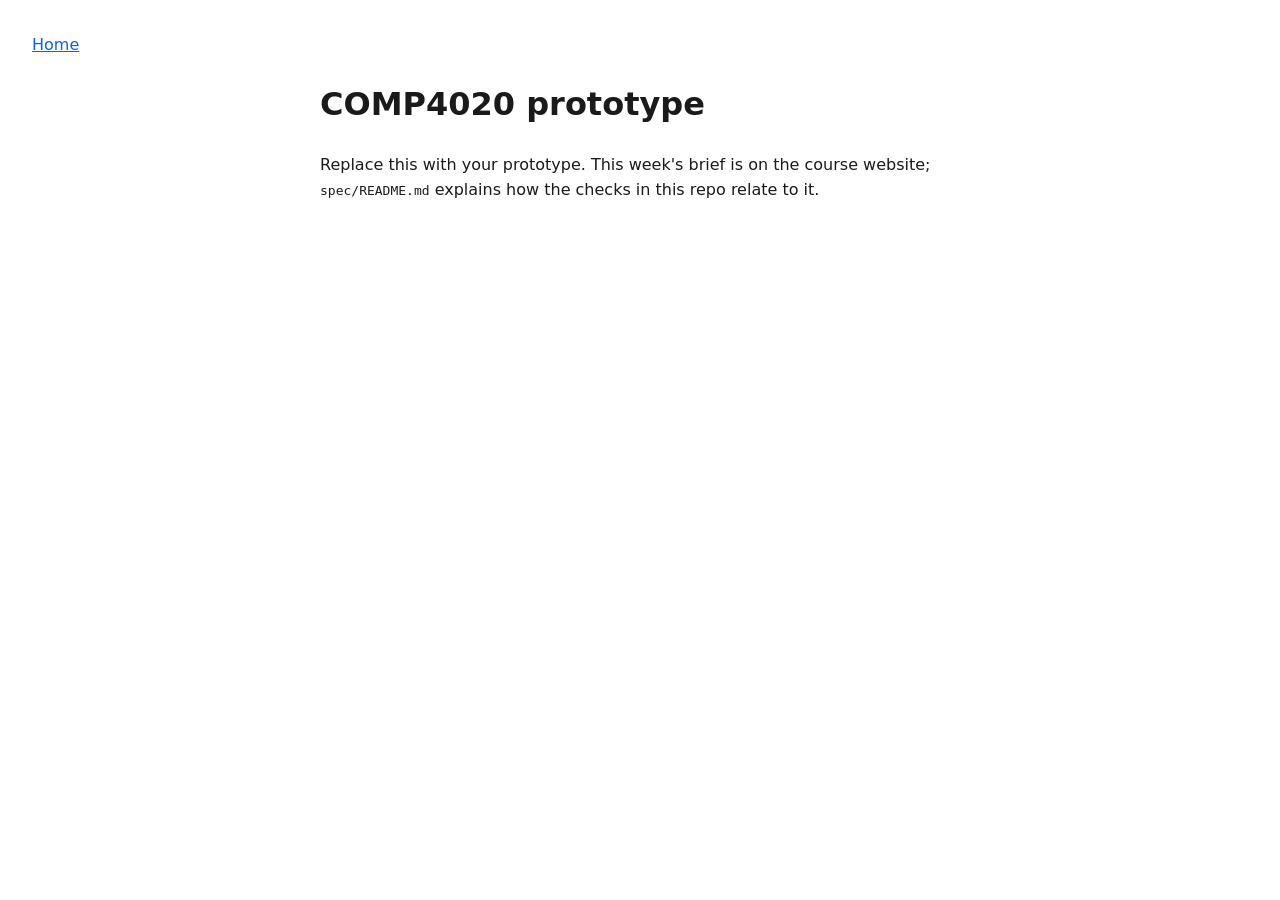
==== index.html @ 7884079d "Initial commit" ====
<!doctype html>
<html lang="en">
  <head>
    <meta charset="UTF-8" />
    <meta name="viewport" content="width=device-width, initial-scale=1.0" />
    <title>COMP4020 prototype</title>
    <link rel="stylesheet" href="./styles.css" />
  </head>
  <body>
    <header>
      <nav aria-label="Primary">
        <a href="./">Home</a>
      </nav>
    </header>
    <main>
      <h1>COMP4020 prototype</h1>
      <p data-testid="intro">
        Replace this with your prototype. This week's brief is on the course
        website; <code>spec/README.md</code> explains how the checks in this
        repo relate to it.
      </p>
    </main>
    <script type="module" src="./main.ts"></script>
  </body>
</html>
---- styles.css ----
body {
  margin: 0;
  padding: 2rem;
  font-family: system-ui, sans-serif;
  line-height: 1.6;
  color: #1a1a1a;
}

main {
  max-width: 40rem;
  margin: 0 auto;
}

a {
  color: #0b5fff;
}
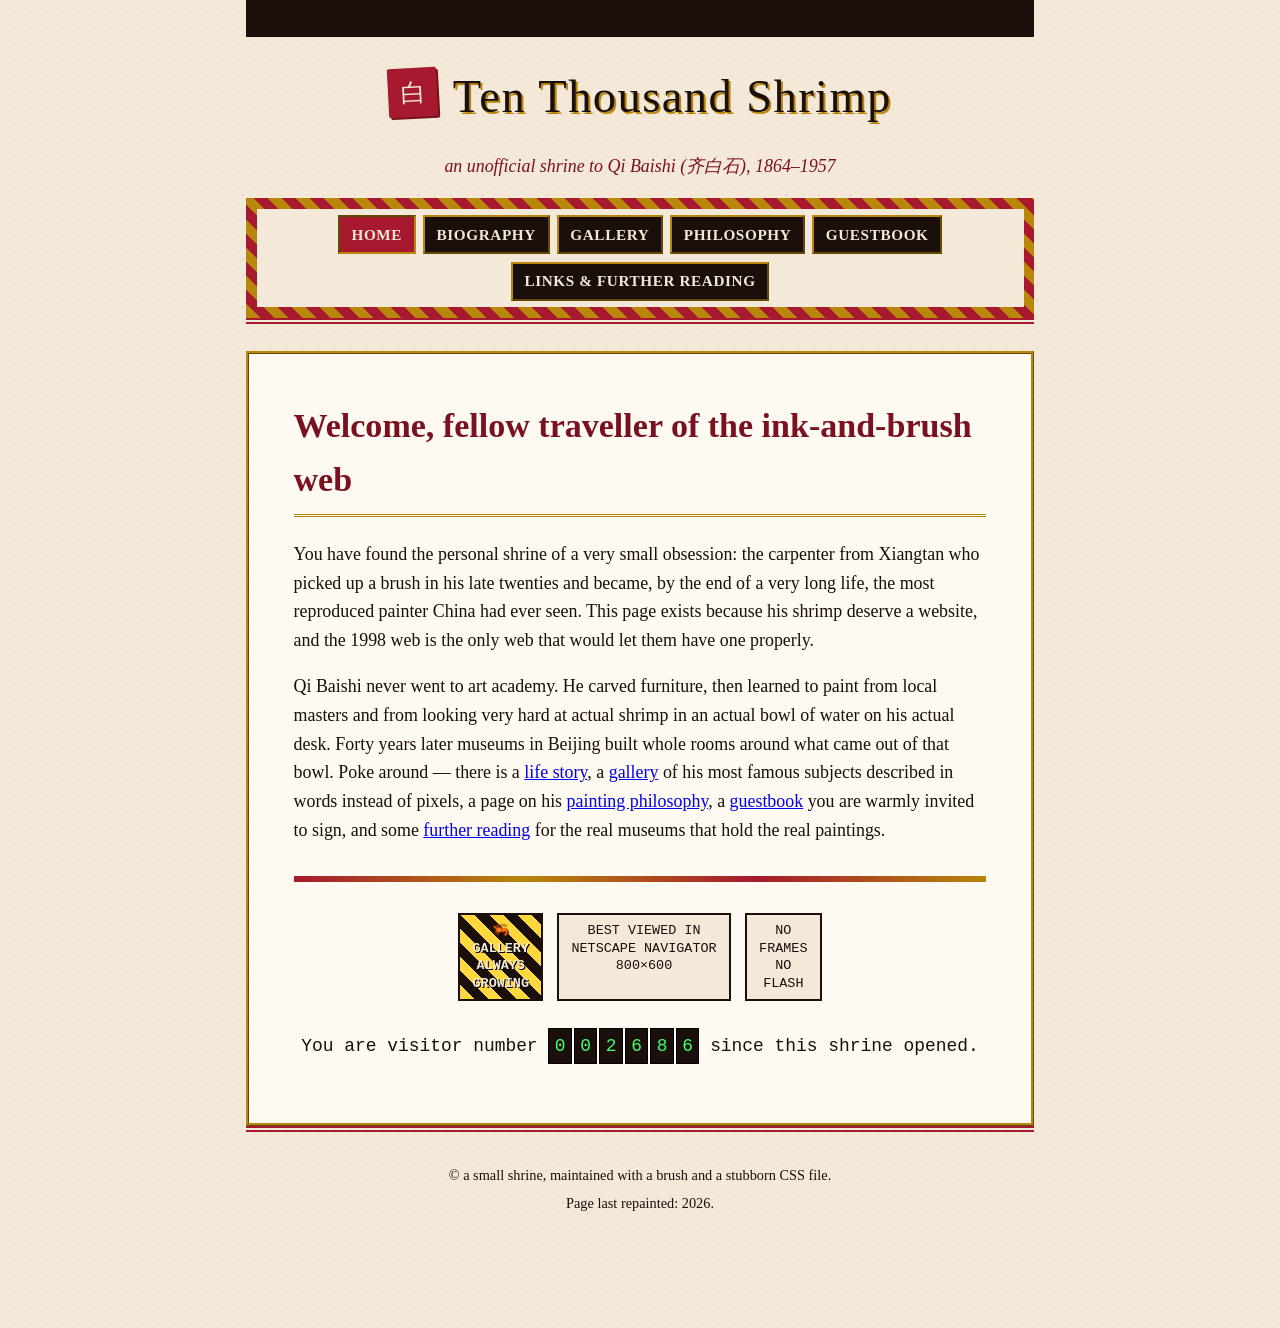
==== commit bc041841: "site: replace starter template with a Qi Baishi shrine home page Drops the TypeScript entry (main.ts" ====
--- a/index.html
+++ b/index.html
@@ -3,23 +3,90 @@
   <head>
     <meta charset="UTF-8" />
     <meta name="viewport" content="width=device-width, initial-scale=1.0" />
-    <title>COMP4020 prototype</title>
+    <title>Ten Thousand Shrimp :: a shrine to Qi Baishi</title>
     <link rel="stylesheet" href="./styles.css" />
   </head>
   <body>
-    <header>
-      <nav aria-label="Primary">
-        <a href="./">Home</a>
-      </nav>
-    </header>
-    <main>
-      <h1>COMP4020 prototype</h1>
-      <p data-testid="intro">
-        Replace this with your prototype. This week's brief is on the course
-        website; <code>spec/README.md</code> explains how the checks in this
-        repo relate to it.
-      </p>
-    </main>
-    <script type="module" src="./main.ts"></script>
+    <div class="page">
+      <header>
+        <div class="marquee" role="presentation">
+          <p>
+            welcome, welcome, WELCOME to the shrine ~*~ best viewed at
+            800x600 ~*~ sign the guestbook before you leave ~*~ under the
+            brush since 1864 ~*~
+          </p>
+        </div>
+        <div class="site-title">
+          <span class="glyph" aria-hidden="true">白</span>
+          <p class="wordmark">Ten Thousand Shrimp</p>
+        </div>
+        <p class="tagline">an unofficial shrine to Qi Baishi (齐白石), 1864&ndash;1957</p>
+        <nav aria-label="Primary">
+          <ul>
+            <li><a href="./" aria-current="page">Home</a></li>
+            <li><a href="biography.html">Biography</a></li>
+            <li><a href="gallery.html">Gallery</a></li>
+            <li><a href="philosophy.html">Philosophy</a></li>
+            <li><a href="guestbook.html">Guestbook</a></li>
+            <li><a href="links.html">Links &amp; Further Reading</a></li>
+          </ul>
+        </nav>
+      </header>
+
+      <main>
+        <h1>Welcome, fellow traveller of the ink-and-brush web</h1>
+        <p data-testid="intro">
+          You have found the personal shrine of a very small obsession: the
+          carpenter from Xiangtan who picked up a brush in his late twenties
+          and became, by the end of a very long life, the most reproduced
+          painter China had ever seen. This page exists because his shrimp
+          deserve a website, and the 1998 web is the only web that would let
+          them have one properly.
+        </p>
+        <p>
+          Qi Baishi never went to art academy. He carved furniture, then
+          learned to paint from local masters and from looking very hard at
+          actual shrimp in an actual bowl of water on his actual desk. Forty
+          years later museums in Beijing built whole rooms around what came
+          out of that bowl. Poke around &mdash; there is a
+          <a href="biography.html">life story</a>, a
+          <a href="gallery.html">gallery</a> of his most famous subjects
+          described in words instead of pixels, a page on his
+          <a href="philosophy.html">painting philosophy</a>, a
+          <a href="guestbook.html">guestbook</a> you are warmly invited to
+          sign, and some <a href="links.html">further reading</a> for the
+          real museums that hold the real paintings.
+        </p>
+
+        <hr class="rule" />
+
+        <div class="badge-row">
+          <div class="badge under-construction">
+            🦐<br />GALLERY<br />ALWAYS<br />GROWING
+          </div>
+          <div class="badge">
+            BEST VIEWED IN<br />NETSCAPE NAVIGATOR<br />800&times;600
+          </div>
+          <div class="badge">
+            NO<br />FRAMES<br />NO<br />FLASH
+          </div>
+        </div>
+
+        <p class="counter">
+          You are visitor number
+          <span class="digits" aria-hidden="true">
+            <span>0</span><span>0</span><span>2</span><span>6</span
+            ><span>8</span><span>6</span>
+          </span>
+          <span class="sr-only">visitor number 002686</span>
+          since this shrine opened.
+        </p>
+      </main>
+
+      <footer>
+        <p>&copy; a small shrine, maintained with a brush and a stubborn CSS file.</p>
+        <p>Page last repainted: 2026.</p>
+      </footer>
+    </div>
   </body>
 </html>
--- a/styles.css
+++ b/styles.css
@@ -1,16 +1,366 @@
+/* Ten Thousand Shrimp — a shrine to Qi Baishi, styled the way a devoted fan
+   page would have looked in 1999: tiled background, a marquee banner, table
+   borders as decoration, and a visitor counter nobody could verify. */
+
+:root {
+  --ink: #1a0f0a;
+  --paper: #f4e9d8;
+  --seal-red: #a6192e;
+  --seal-red-dark: #7a1121;
+  --gold: #b8860b;
+  --link: #00e;
+  --link-visited: #551a8b;
+}
+
+* {
+  box-sizing: border-box;
+}
+
+.sr-only {
+  position: absolute;
+  width: 1px;
+  height: 1px;
+  padding: 0;
+  margin: -1px;
+  overflow: hidden;
+  clip-path: inset(50%);
+  white-space: nowrap;
+  border: 0;
+}
+
+html {
+  /* Fluid base size: readable from a 390px phone up to a 1920px desktop
+     without a media-query ladder. */
+  font-size: clamp(15px, 1.4vw, 18px);
+}
+
 body {
   margin: 0;
-  padding: 2rem;
-  font-family: system-ui, sans-serif;
+  min-height: 100vh;
+  color: var(--ink);
+  font-family: Georgia, "Times New Roman", Times, serif;
   line-height: 1.6;
-  color: #1a1a1a;
-}
+  background-color: var(--paper);
+  background-image:
+    radial-gradient(circle at 3px 3px, rgb(166 25 46 / 8%) 1.5px, transparent 0),
+    radial-gradient(circle at 13px 13px, rgb(184 134 11 / 10%) 1.5px, transparent 0);
+  background-size: 16px 16px;
+}
+
+.page {
+  max-width: 46rem;
+  margin: 0 auto;
+  padding: 0 1rem 3rem;
+}
+
+/* ---- header + marquee banner ---- */
+
+footer p {
+  margin: 0.3rem 0;
+}
+
+header {
+  border-bottom: 6px double var(--seal-red);
+  margin-bottom: 1.5rem;
+}
+
+.marquee {
+  overflow: hidden;
+  white-space: nowrap;
+  background: var(--ink);
+  color: var(--gold);
+  font-family: "Courier New", Courier, monospace;
+  font-size: 0.85rem;
+  letter-spacing: 0.05em;
+  padding: 0.35rem 0;
+}
+
+.marquee p {
+  display: inline-block;
+  margin: 0;
+  padding-left: 100%;
+  animation: scroll-left 22s linear infinite;
+}
+
+@keyframes scroll-left {
+  from {
+    transform: translateX(0);
+  }
+
+  to {
+    transform: translateX(-100%);
+  }
+}
+
+@media (prefers-reduced-motion: reduce) {
+  .marquee p {
+    animation: none;
+    padding-left: 1rem;
+  }
+}
+
+.site-title {
+  text-align: center;
+  padding: 1.25rem 0.5rem 0.75rem;
+}
+
+.site-title .glyph {
+  display: inline-flex;
+  align-items: center;
+  justify-content: center;
+  width: 2.75rem;
+  height: 2.75rem;
+  border-radius: 2px;
+  background: var(--seal-red);
+  color: var(--paper);
+  font-size: 1.4rem;
+  font-family: Georgia, serif;
+  transform: rotate(-3deg);
+  box-shadow: 2px 2px 0 var(--seal-red-dark);
+}
+
+.tagline {
+  text-align: center;
+  margin: 0.25rem 0 0;
+  font-style: italic;
+  color: var(--seal-red-dark);
+}
+
+a {
+  color: var(--link);
+}
+
+a:visited {
+  color: var(--link-visited);
+}
+
+/* ---- nav ---- */
+
+nav[aria-label="Primary"] {
+  display: flex;
+  flex-wrap: wrap;
+  justify-content: center;
+  gap: 0.4rem;
+  margin: 1rem 0 0;
+  padding: 0.6rem;
+  background: repeating-linear-gradient(
+    45deg,
+    var(--gold) 0,
+    var(--gold) 10px,
+    var(--seal-red) 10px,
+    var(--seal-red) 20px
+  );
+}
+
+nav[aria-label="Primary"] ul {
+  display: flex;
+  flex-wrap: wrap;
+  justify-content: center;
+  gap: 0.4rem;
+  margin: 0;
+  padding: 0.35rem;
+  list-style: none;
+  background: var(--paper);
+  width: 100%;
+}
+
+nav[aria-label="Primary"] a {
+  display: inline-block;
+  padding: 0.3rem 0.65rem;
+  border: 2px outset var(--gold);
+  background: var(--ink);
+  color: var(--paper);
+  font-weight: bold;
+  font-size: 0.85rem;
+  text-decoration: none;
+  text-transform: uppercase;
+  letter-spacing: 0.04em;
+}
+
+nav[aria-label="Primary"] a:hover,
+nav[aria-label="Primary"] a:focus-visible {
+  border-style: inset;
+  background: var(--seal-red);
+}
+
+nav[aria-label="Primary"] a[aria-current="page"] {
+  background: var(--seal-red);
+  border-style: inset;
+}
+
+/* ---- main content ---- */
 
 main {
-  max-width: 40rem;
+  background: rgb(255 253 246 / 88%);
+  border: 3px ridge var(--gold);
+  padding: 1.25rem clamp(1rem, 4vw, 2.5rem) 1.75rem;
+  margin-top: 1.25rem;
+}
+
+main h1 {
+  font-size: clamp(1.4rem, 4vw, 1.9rem);
+  color: var(--seal-red-dark);
+  border-bottom: 3px double var(--gold);
+  padding-bottom: 0.35rem;
+}
+
+.site-title .wordmark {
+  display: inline-block;
+  vertical-align: middle;
+  margin: 0 0 0 0.6rem;
+  font-family: Georgia, "Times New Roman", serif;
+  font-size: clamp(1.6rem, 5vw, 2.6rem);
+  letter-spacing: 0.03em;
+  text-shadow: 2px 2px 0 var(--gold);
+}
+
+main h2 {
+  color: var(--seal-red);
+  font-size: 1.2rem;
+}
+
+.rule {
+  border: 0;
+  height: 6px;
+  margin: 1.75rem 0;
+  background: linear-gradient(
+    90deg,
+    var(--seal-red),
+    var(--gold),
+    var(--seal-red),
+    var(--gold)
+  );
+}
+
+blockquote {
+  margin: 1rem 0;
+  padding: 0.5rem 1rem;
+  border-left: 4px solid var(--seal-red);
+  background: rgb(166 25 46 / 6%);
+  font-style: italic;
+}
+
+/* ---- gallery table ---- */
+
+.gallery-wrap {
+  overflow-x: auto;
+}
+
+table.gallery {
+  width: 100%;
+  border-collapse: collapse;
+  margin: 1rem 0;
+  font-size: 0.95rem;
+}
+
+table.gallery caption {
+  text-align: left;
+  font-style: italic;
+  margin-bottom: 0.5rem;
+  color: var(--seal-red-dark);
+}
+
+table.gallery th,
+table.gallery td {
+  border: 2px solid var(--gold);
+  padding: 0.55rem 0.7rem;
+  text-align: left;
+  vertical-align: top;
+}
+
+table.gallery th {
+  background: var(--ink);
+  color: var(--paper);
+}
+
+table.gallery tr:nth-child(even) td {
+  background: rgb(184 134 11 / 8%);
+}
+
+/* ---- badges ---- */
+
+.badge-row {
+  display: flex;
+  flex-wrap: wrap;
+  gap: 0.75rem;
+  justify-content: center;
+  margin: 1.25rem 0;
+}
+
+.badge {
+  border: 2px solid var(--ink);
+  background: var(--paper);
+  padding: 0.4rem 0.7rem;
+  font-family: "Courier New", Courier, monospace;
+  font-size: 0.75rem;
+  text-align: center;
+  line-height: 1.3;
+}
+
+.badge.under-construction {
+  background: repeating-linear-gradient(
+    45deg,
+    #ffd83d 0,
+    #ffd83d 10px,
+    var(--ink) 10px,
+    var(--ink) 20px
+  );
+  color: var(--paper);
+  text-shadow: 1px 1px 0 #000;
+  font-weight: bold;
+}
+
+/* ---- visitor counter ---- */
+
+.counter {
+  display: flex;
+  justify-content: center;
+  align-items: baseline;
+  gap: 0.6rem;
+  margin: 1.5rem 0;
+  font-family: "Courier New", Courier, monospace;
+}
+
+.counter .digits {
+  display: flex;
+  gap: 2px;
+}
+
+.counter .digits span {
+  display: inline-block;
+  min-width: 1.1em;
+  padding: 0.15em 0.3em;
+  background: var(--ink);
+  color: #3dff6e;
+  text-align: center;
+  border: 1px solid #000;
+}
+
+/* ---- guestbook ---- */
+
+.guestbook-entry {
+  border: 2px groove var(--gold);
+  padding: 0.75rem 1rem;
+  margin: 1rem 0;
+  background: rgb(255 255 255 / 60%);
+}
+
+.guestbook-entry .signed {
+  display: block;
+  margin-top: 0.5rem;
+  font-family: "Courier New", Courier, monospace;
+  font-size: 0.85rem;
+  color: var(--seal-red-dark);
+}
+
+/* ---- footer ---- */
+
+footer {
+  max-width: 46rem;
   margin: 0 auto;
-}
-
-a {
-  color: #0b5fff;
-}
+  padding: 1.5rem 1rem 3rem;
+  text-align: center;
+  font-size: 0.8rem;
+  color: var(--ink);
+  border-top: 6px double var(--seal-red);
+}
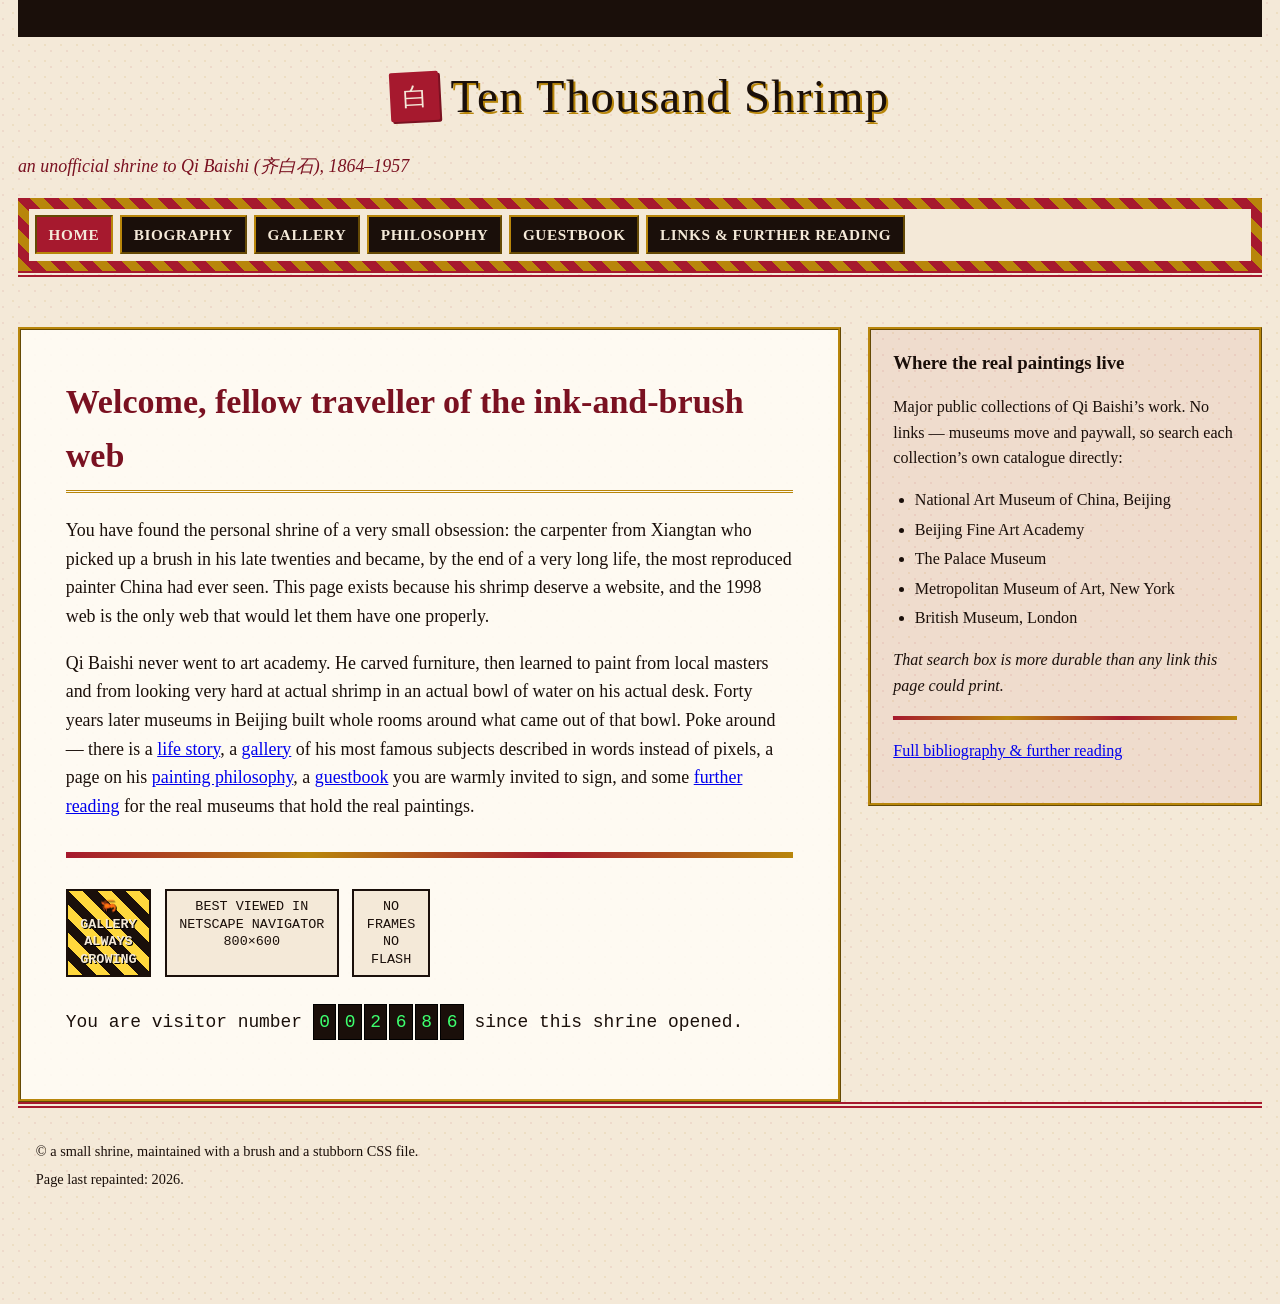
==== commit 9d250113: "riff: real credited paintings, widescreen left-aligned layout, site-wide reference panel Three chang" ====
--- a/index.html
+++ b/index.html
@@ -33,7 +33,8 @@
         </nav>
       </header>
 
-      <main>
+      <div class="layout">
+        <main>
         <h1>Welcome, fellow traveller of the ink-and-brush web</h1>
         <p data-testid="intro">
           You have found the personal shrine of a very small obsession: the
@@ -81,7 +82,32 @@
           <span class="sr-only">visitor number 002686</span>
           since this shrine opened.
         </p>
-      </main>
+        </main>
+
+        <aside class="site-links" aria-labelledby="site-links-heading">
+          <h2 id="site-links-heading">Where the real paintings live</h2>
+          <p>
+            Major public collections of Qi Baishi&rsquo;s work. No links
+            &mdash; museums move and paywall, so search each
+            collection&rsquo;s own catalogue directly:
+          </p>
+          <ul>
+            <li>National Art Museum of China, Beijing</li>
+            <li>Beijing Fine Art Academy</li>
+            <li>The Palace Museum</li>
+            <li>Metropolitan Museum of Art, New York</li>
+            <li>British Museum, London</li>
+          </ul>
+          <p class="panel-note">
+            That search box is more durable than any link this page could
+            print.
+          </p>
+          <hr class="rule panel-rule" />
+          <p>
+            <a href="links.html">Full bibliography &amp; further reading</a>
+          </p>
+        </aside>
+      </div>
 
       <footer>
         <p>&copy; a small shrine, maintained with a brush and a stubborn CSS file.</p>
--- a/styles.css
+++ b/styles.css
@@ -48,8 +48,8 @@
 }
 
 .page {
-  max-width: 46rem;
-  margin: 0 auto;
+  max-width: none;
+  margin: 0;
   padding: 0 1rem 3rem;
 }
 
@@ -100,7 +100,10 @@
 }
 
 .site-title {
-  text-align: center;
+  display: flex;
+  align-items: center;
+  justify-content: center;
+  gap: 0.6rem;
   padding: 1.25rem 0.5rem 0.75rem;
 }
 
@@ -108,6 +111,7 @@
   display: inline-flex;
   align-items: center;
   justify-content: center;
+  flex: none;
   width: 2.75rem;
   height: 2.75rem;
   border-radius: 2px;
@@ -120,7 +124,7 @@
 }
 
 .tagline {
-  text-align: center;
+  text-align: left;
   margin: 0.25rem 0 0;
   font-style: italic;
   color: var(--seal-red-dark);
@@ -139,7 +143,7 @@
 nav[aria-label="Primary"] {
   display: flex;
   flex-wrap: wrap;
-  justify-content: center;
+  justify-content: flex-start;
   gap: 0.4rem;
   margin: 1rem 0 0;
   padding: 0.6rem;
@@ -155,7 +159,7 @@
 nav[aria-label="Primary"] ul {
   display: flex;
   flex-wrap: wrap;
-  justify-content: center;
+  justify-content: flex-start;
   gap: 0.4rem;
   margin: 0;
   padding: 0.35rem;
@@ -205,9 +209,7 @@
 }
 
 .site-title .wordmark {
-  display: inline-block;
-  vertical-align: middle;
-  margin: 0 0 0 0.6rem;
+  margin: 0;
   font-family: Georgia, "Times New Roman", serif;
   font-size: clamp(1.6rem, 5vw, 2.6rem);
   letter-spacing: 0.03em;
@@ -240,6 +242,59 @@
   font-style: italic;
 }
 
+/* ---- two-column layout: content left, reference panel right ----
+   The panel is the same markup on every page, so it reads as one fixture of
+   the site rather than a page. It stacks under the content once the viewport
+   can't hold both columns (flex-wrap, no media query). */
+
+.layout {
+  display: grid;
+  grid-template-columns: minmax(0, 1fr) 22rem;
+  align-items: start;
+  gap: 1.5rem;
+}
+
+/* One explicit collapse point, so the panel is either a full-height column or
+   a full-width block — never a stranded narrow box under the content. */
+@media (width <= 52rem) {
+  .layout {
+    grid-template-columns: minmax(0, 1fr);
+  }
+}
+
+.site-links {
+  margin-top: 1.25rem;
+  padding: 1rem 1.25rem 1.25rem;
+  border: 3px ridge var(--gold);
+  background: rgb(166 25 46 / 6%);
+  font-size: 0.9rem;
+  position: sticky;
+  top: 1rem;
+}
+
+aside.site-links h2 {
+  margin-top: 0;
+  font-size: 1.05rem;
+}
+
+aside.site-links ul {
+  margin: 0.5rem 0;
+  padding-left: 1.2rem;
+}
+
+aside.site-links li {
+  margin: 0.2rem 0;
+}
+
+.panel-note {
+  font-style: italic;
+}
+
+.panel-rule {
+  height: 4px;
+  margin: 1rem 0;
+}
+
 /* ---- gallery table ---- */
 
 .gallery-wrap {
@@ -268,6 +323,27 @@
   vertical-align: top;
 }
 
+table.gallery img {
+  display: block;
+  width: 4.5rem;
+  height: 4.5rem;
+  border: 1px solid var(--gold);
+  background: var(--paper);
+  object-fit: cover;
+}
+
+.gallery-figure {
+  margin: 0;
+  width: 4.5rem;
+}
+
+.gallery-figure figcaption {
+  margin-top: 0.3rem;
+  font-size: 0.6rem;
+  line-height: 1.3;
+  color: var(--ink);
+}
+
 table.gallery th {
   background: var(--ink);
   color: var(--paper);
@@ -283,7 +359,7 @@
   display: flex;
   flex-wrap: wrap;
   gap: 0.75rem;
-  justify-content: center;
+  justify-content: flex-start;
   margin: 1.25rem 0;
 }
 
@@ -314,7 +390,7 @@
 
 .counter {
   display: flex;
-  justify-content: center;
+  justify-content: flex-start;
   align-items: baseline;
   gap: 0.6rem;
   margin: 1.5rem 0;
@@ -356,10 +432,10 @@
 /* ---- footer ---- */
 
 footer {
-  max-width: 46rem;
-  margin: 0 auto;
+  max-width: none;
+  margin: 0;
   padding: 1.5rem 1rem 3rem;
-  text-align: center;
+  text-align: left;
   font-size: 0.8rem;
   color: var(--ink);
   border-top: 6px double var(--seal-red);
